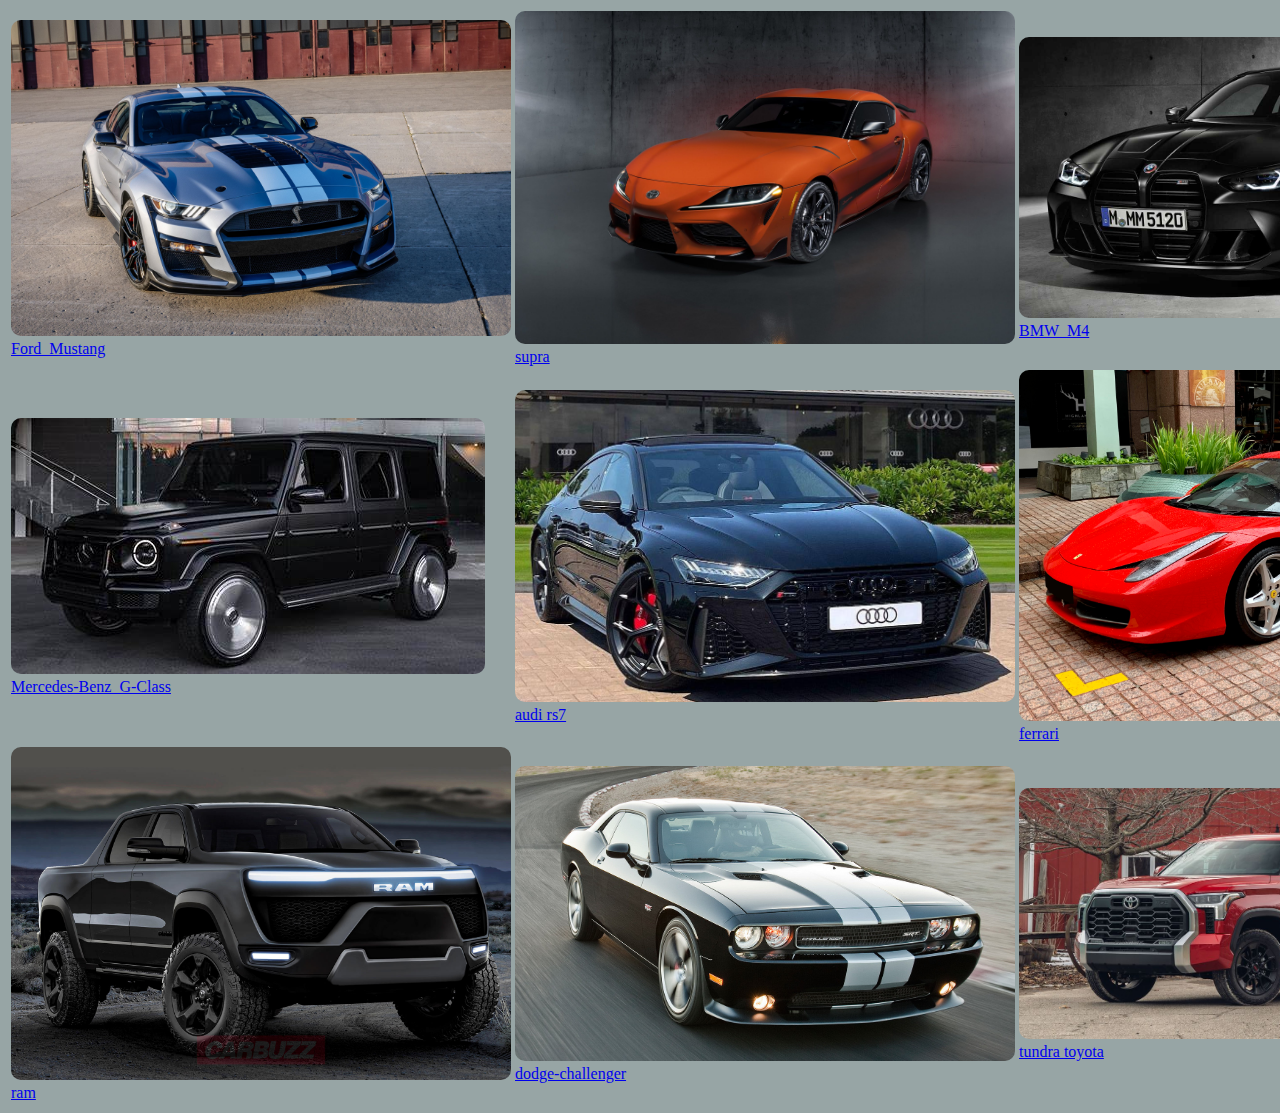
==== cars.html @ fb6789f1 "hello world" ====
<!DOCTYPE html>
<html lang="en">
  <head>
    <meta charset="UTF-8" />
    <meta http-equiv="X-UA-Compatible" content="IE=edge" />
    <meta name="viewport" content="width=device-width, initial-scale=1.0" />
    <link rel="stylesheet" href="styl.css" />
    <title>Let's go</title>
  </head>
  <body>
    <table>
      <tr>

        <td>
          <img src="./images/a.jpg" alt="" /><a
            href="https://en.wikipedia.org/wiki/Ford_Mustang"
            >Ford_Mustang</a
          >
        </td>
        <td>
          <img src="./images/b.jpg" />
          <a
            href="https://en.wikipedia.org/wiki/Toyota_Supra"
          >
            supra
          </a>
        </td>
        <td>
          <img src="./images/c.jpg" alt="" /><a
            href="https://en.wikipedia.org/wiki/BMW_M4"
            >BMW_M4</a
          >
          <td>
            <img src="./images/chevrolet-corvette-c7-01.jpg"/>
            <a
              href="https://fr.wikipedia.org/wiki/Corvette_Racing"
              >Corvette_Racing</a
            >
          </td>
        </td>
      </tr>
      <tr>
        <td>
          <img src="./images/e.png" />
          <a
            href="https://en.wikipedia.org/wiki/Mercedes-Benz_G-Class"
            >Mercedes-Benz_G-Class</a
          >
        </td>
        <td>
          <img src="./images/h.jpg" />
          <a href="https://en.wikipedia.org/wiki/Audi_A7"
            >audi rs7</a
          >
        </td>
        <td>
            <img src="./images/i.jpg"><a href="https://fr.wikipedia.org/wiki/Ferrari_(entreprise)">ferrari</a>          
      </td>
        <td>
          <img src="./images/d.jpg" />
          <a
            href="https://en.wikipedia.org/wiki/Lamborghini"
            >lamborghini</a
          >

        </tr>
        <tr>
            <td>
                <img src="./images/o.jpg" />
                <a
                  href="https://www.ramtrucks.com/"
                  >ram</a
                >
            </td>
            <td>
                <img src="./images/R.jpg" />
                <a
                  href="https://www.dodge.com/"
                  >dodge-challenger</a
                >
            </td>
            <td>
                <img src="./images/2.jpg" />
                <a
                  href="https://www.toyota.com/tundra/"
                  >tundra toyota</a
                >
            </td>
            <td>
                <img src="./images/OIP.jpg" />
                <a
                  href="https://www.porsche.com/middle-east/fr/_tunisia_/"
                  >porshe</a
                >
            </td>
        </tr>
    </table>
  </body>
</html>
---- styl.css ----
img{
    max-width:500px;
    height: 20%;
    border: black;
    border-radius: 10px;

}
body{
    background-color: rgb(151, 165, 165);
}
td{
    width: 50%;
    height: 100%;
}
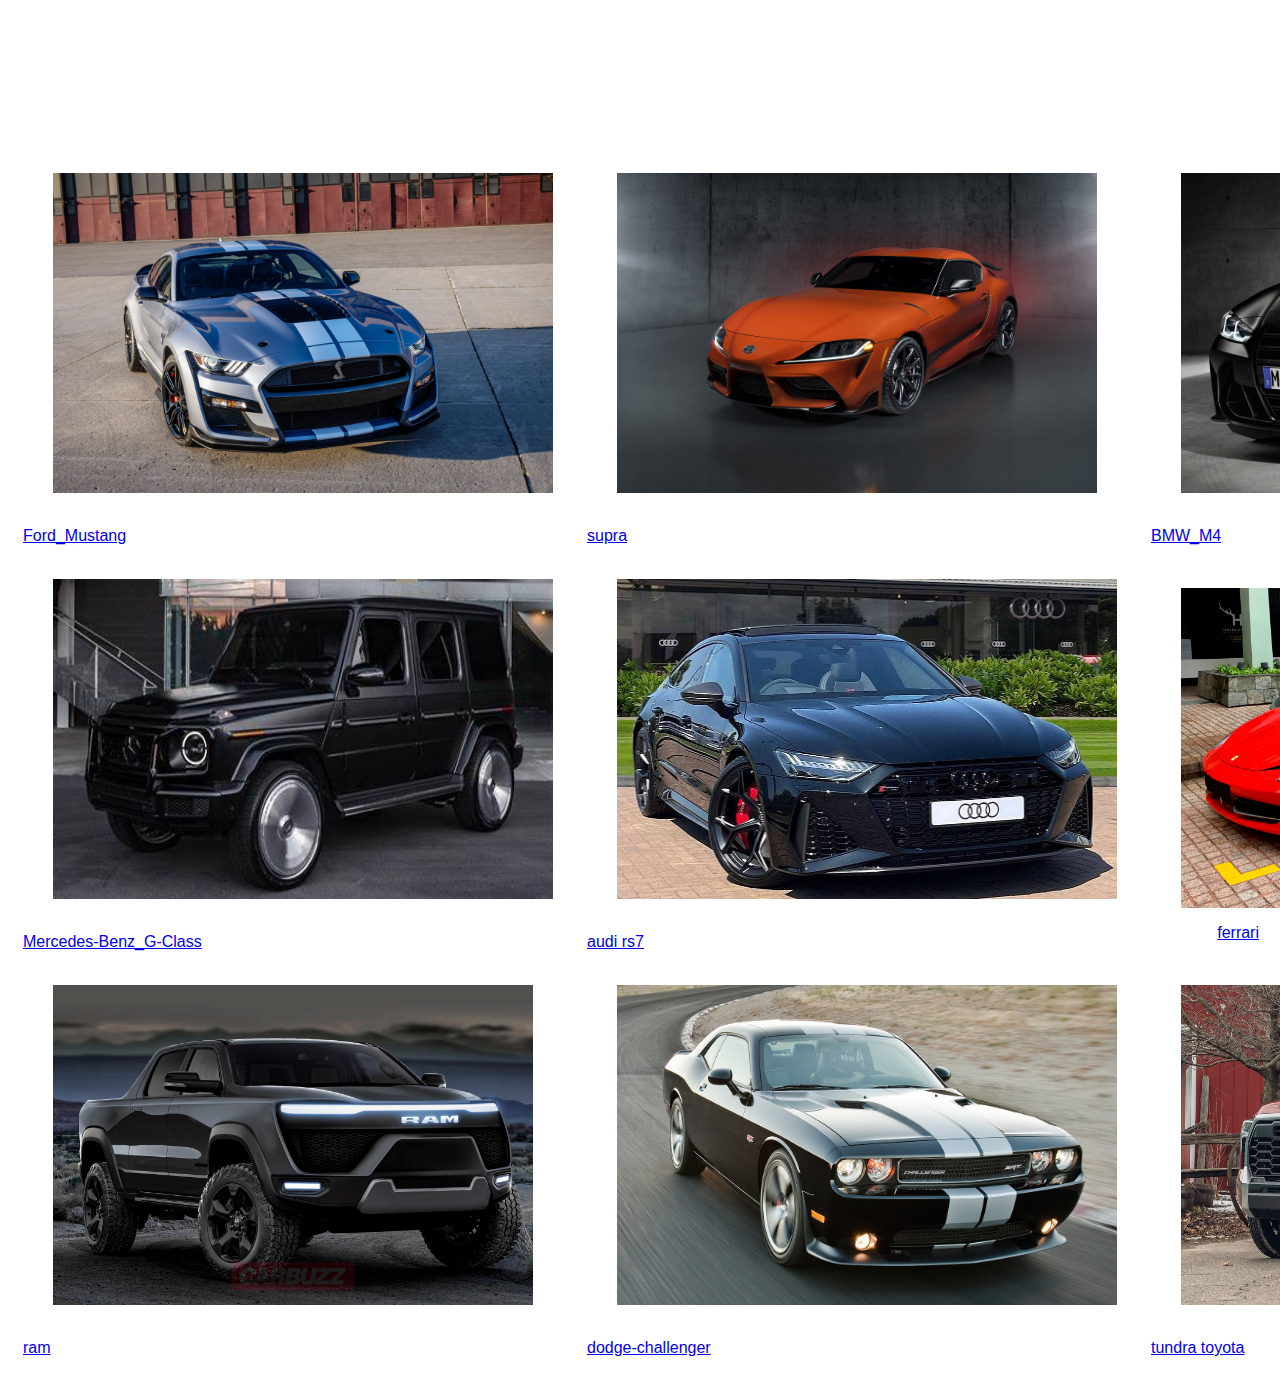
==== commit fdd5a421: "hello world" ====
--- a/cars.html
+++ b/cars.html
@@ -10,15 +10,15 @@
   <body>
     <table>
       <tr>
-
+<div style="height: 120px; width: 100%;">
         <td>
-          <img src="./images/a.jpg" alt="" /><a
+          <img src="./images/a.jpg" style="height: 320px;padding: 30px;" alt="" /><a
             href="https://en.wikipedia.org/wiki/Ford_Mustang"
             >Ford_Mustang</a
           >
         </td>
         <td>
-          <img src="./images/b.jpg" />
+          <img style="height: 320px;padding: 30px;" src="./images/b.jpg" />
           <a
             href="https://en.wikipedia.org/wiki/Toyota_Supra"
           >
@@ -26,38 +26,39 @@
           </a>
         </td>
         <td>
-          <img src="./images/c.jpg" alt="" /><a
+          <img style="height: 320px;padding: 30px;" src="./images/c.jpg" alt="" /><a
             href="https://en.wikipedia.org/wiki/BMW_M4"
             >BMW_M4</a
           >
           <td>
-            <img src="./images/chevrolet-corvette-c7-01.jpg"/>
+            <img style="height: 320px;margin-left: 20px;padding: 30px;" src="./images/chevrolet-corvette-c7-01.jpg"/>
             <a
               href="https://fr.wikipedia.org/wiki/Corvette_Racing"
               >Corvette_Racing</a
             >
           </td>
+        </div>
         </td>
       </tr>
       <tr>
         <td>
-          <img src="./images/e.png" />
+          <img style="height: 320px;padding: 30px;" src="./images/e.png" />
           <a
             href="https://en.wikipedia.org/wiki/Mercedes-Benz_G-Class"
             >Mercedes-Benz_G-Class</a
           >
         </td>
         <td>
-          <img src="./images/h.jpg" />
+          <img style="height: 320px;padding: 30px;" src="./images/h.jpg" />
           <a href="https://en.wikipedia.org/wiki/Audi_A7"
             >audi rs7</a
           >
         </td>
         <td>
-            <img src="./images/i.jpg"><a href="https://fr.wikipedia.org/wiki/Ferrari_(entreprise)">ferrari</a>          
+            <img style="height: 320px;padding: 30px;" src="./images/i.jpg"><a style="margin-left: -450px;" href="https://fr.wikipedia.org/wiki/Ferrari_(entreprise)">ferrari</a>          
       </td>
         <td>
-          <img src="./images/d.jpg" />
+          <img style="height: 320px;padding: 30px;" src="./images/d.jpg" />
           <a
             href="https://en.wikipedia.org/wiki/Lamborghini"
             >lamborghini</a
@@ -66,34 +67,36 @@
         </tr>
         <tr>
             <td>
-                <img src="./images/o.jpg" />
+                <img style="height: 320px;padding: 30px;" src="./images/o.jpg" />
                 <a
                   href="https://www.ramtrucks.com/"
                   >ram</a
                 >
             </td>
             <td>
-                <img src="./images/R.jpg" />
+                <img style="height: 320px;padding: 30px;" src="./images/R.jpg" />
                 <a
                   href="https://www.dodge.com/"
                   >dodge-challenger</a
                 >
             </td>
             <td>
-                <img src="./images/2.jpg" />
+                <img style="height: 320px;padding: 30px;" src="./images/2.jpg" />
                 <a
                   href="https://www.toyota.com/tundra/"
                   >tundra toyota</a
                 >
             </td>
             <td>
-                <img src="./images/OIP.jpg" />
+                <img style="height: 320px;padding: 30px;" src="./images/OIP.jpg" />
                 <a
                   href="https://www.porsche.com/middle-east/fr/_tunisia_/"
                   >porshe</a
                 >
             </td>
         </tr>
+        <div id="CarList">
+        </div>
     </table>
   </body>
 </html>
--- a/styl.css
+++ b/styl.css
@@ -5,9 +5,11 @@
     border-radius: 10px;
 
 }
-body{
-    background-color: rgb(151, 165, 165);
-}
+body {
+    font-family: Arial, sans-serif;
+    margin: 20px;
+  }
+  
 td{
     width: 50%;
     height: 100%;
